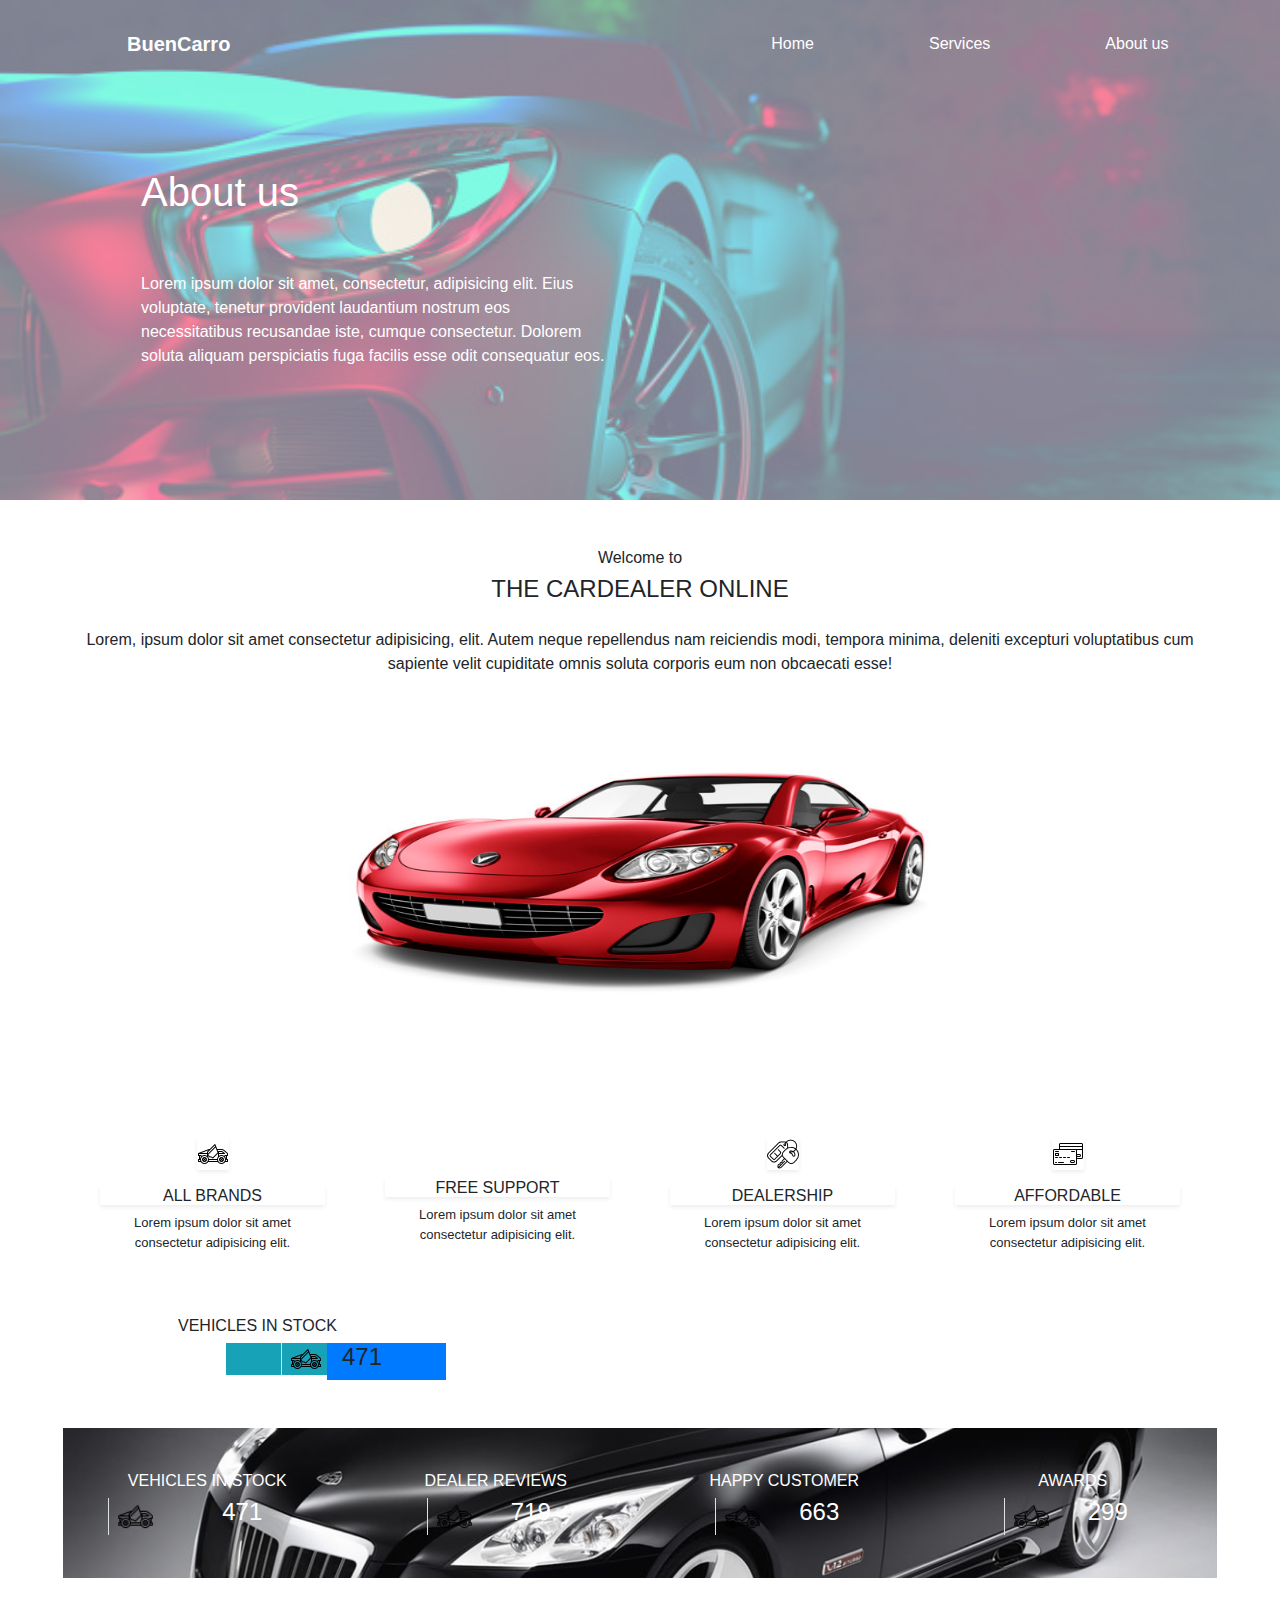
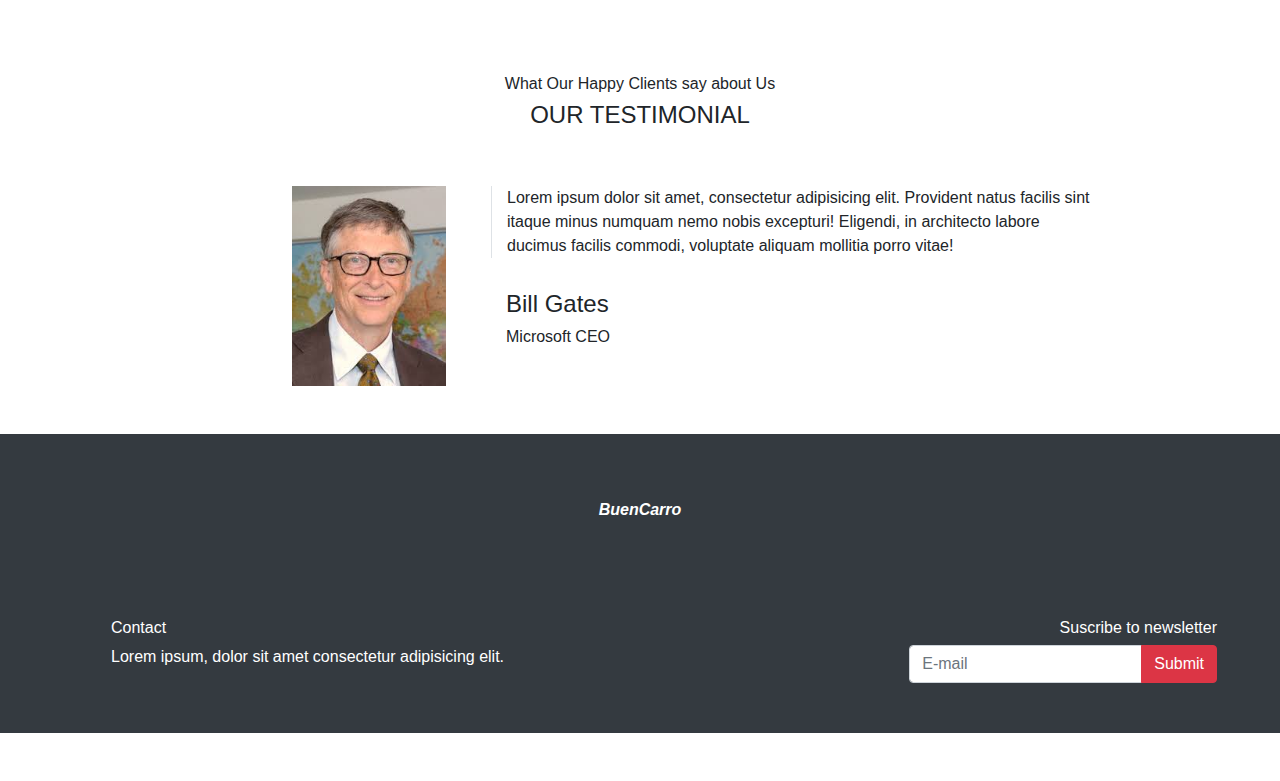
==== index.html @ 88c49806 "maquetando templates" ====
<!DOCTYPE html>
<html lang="en">
<head>
	<meta charset="UTF-8">
	<meta name="viewport" content="width=device-width, initial-scale=1.0">
	<meta http-equiv="X-UA-Compatible" content="ie=edge" />
	<link type="text/css" rel="stylesheet" href="css/bootstrap.min.css" />
	<link rel="stylesheet" href="css/styles.css" />
	<title>BuenCarro</title>
</head>
<body>

	<!-- HEADER -->

	<div class="container-fluid pt-3" id="head">
      <!--  NAVBAR -->
	<div class="navbar navbar-dark navbar-expand-md">
		<div class="container-fluid justify-content-start mx-5 px-5">
			<a href="#" class="navbar-brand ">
             <strong>BuenCarro</strong>
            </a>
		</div>
        <div  id="navbarItems"  class="container-fluid justify-content-around" >       	
        	<a  href="#" class="navbar-brand font-weight-light">
              Home
            </a>
            <a href="Services.html" class="navbar-brand font-weight-light">
              Services
            </a>
            <a href="#" class="navbar-brand font-weight-light">
              About us
            </a>
        </div>
	</div>
	 <!--  ABOUT US -->
     <div class="row mx-5 px-5 pt-5 ">
     	<div class="col col-12 col-lg-6" id="about">
     		<div class="container  pt-5 mx-0">
               <h1>About us</h1>
            </div>
     		   <div class="container pt-5">
     		   	<p>
     		Lorem ipsum dolor sit amet, consectetur, adipisicing elit. Eius voluptate, tenetur provident laudantium nostrum eos necessitatibus recusandae iste, cumque consectetur. Dolorem soluta aliquam perspiciatis fuga facilis esse odit consequatur eos.	
     		    </p>
     		   </div>
     	</div>
     </div>
     
	</div>
  
  
  <!-- SECTION 1 -->
  
	<div class="container-fluid   justify-content-center pt-5">
		<div class="container d-flex	justify-content-center">
			<h6>Welcome to</h6>
			
		</div>
		<div class="container d-flex	justify-content-center">
			<h4>THE CARDEALER ONLINE</h4>
		</div>
		<div class="container pt-3">
			<p class="text-center" >Lorem, ipsum dolor sit amet consectetur adipisicing, elit. Autem neque repellendus nam reiciendis modi, tempora minima, deleniti excepturi voluptatibus cum sapiente velit cupiditate omnis soluta corporis eum non obcaecati esse!</p>
		</div>
		<div class="container-fluid d-flex justify-content-center">
			<img class="img-fluid pt-5" src="assets/img/red_car.jpg" alt="" id="carImg">
		</div>
		
	</div>
	<section  id="section1"  class="container pt-5 my-4">
      <div class="row  mt-4 ">
        <div class="col-12 col-md-3 text-center">
          <div class="container">
            <div class="row justify-content-center ">
              <div class="col-12 ">
                <img
                  src="assets/img/car_icon.png"
                  class="img-fluid shadow-sm "
                  alt=""
                />
              </div>
            </div>
          </div>
          <div  class="container text-center pt-3 ">
            <div class="container shadow-sm">
            	<h6>ALL BRANDS</h6>
            </div>
            <div class="container">
            	<p class="font-weight-light">Lorem ipsum dolor sit amet consectetur adipisicing elit.</p>
            </div>
          </div>
        </div>
        <div class="col-12 col-md-3 text-center">
          <div class="container">
            <div class="row justify-content-center ">
              <div class="col">
                <img
                  src="assets/img/globo.png"
                  class="img-fluid shadow-sm "
                  alt=""
                />
              </div>
            </div>
          </div>
          <div class="container text-center pt-3 ">
            <div class="container shadow-sm">
            	<h6>FREE SUPPORT</h6>
            </div>
            <div class="container">
            	<p  class="font-weight-light">Lorem ipsum dolor sit amet consectetur adipisicing elit.</p>
            </div>
          </div>
        </div>
        <div class="col-12 col-md-3 text-center ">
          <div class="container">
            <div class="row justify-content-center ">
              <div class="col">
                <img
                  src="assets/img/car_key.png"
                  class="img-fluid shadow-sm "
                  alt=""
                />
              </div>
            </div>
          </div>
          <div class="container text-center pt-3 ">
            <div class="container shadow-sm">
            	<h6>DEALERSHIP</h6>
            </div>
            <div class="container">
            	<p  class="font-weight-light">Lorem ipsum dolor sit amet consectetur adipisicing elit.</p>
            </div>
          </div>
        </div>
        <div class="col-12 col-md-3 text-center">
          <div class="container">
            <div class="row justify-content-center ">
              <div class="col">
                <img
                  src="assets/img/credit_card.png"
                  class="img-fluid shadow-sm "
                  alt=""
                />
              </div>
            </div>
          </div>
          <div class="container text-center pt-3 ">
            <div class="container shadow-sm">
            	<h6>AFFORDABLE</h6>
            </div>
            <div class="container">
            	<p  class="font-weight-light">Lorem ipsum dolor sit amet consectetur adipisicing elit.</p>
            </div>
          </div>
        </div>
      </div>
    </section>
<div class="container">
  <section class="container">
    <div class="row mx-5 my-5 align-items-center">
      <div class="col col-12 col-md-4 col-lg-4 col-xl-4">
        <div class="container  ">
          <h6>VEHICLES IN STOCK</h6>
         <div class="row">
           <div class="col col-12 col-md-6 col-lg-6 col-xl-6">
              <div class="container bg-info d-flex justify-content-end mx-5 text-center">
               <img class="border-left px-2" src="assets/img/car_icon.png" alt="">
             </div>
           </div>
           <div class="col col-12 col-md-6 col-lg-6 col-xl-6 d-flex justify-content-start">
             <div class="container-fluid d-flex justify-content-start bg-primary">
               <h4>471</h4>
             </div>
           </div>
         </div>
        </div>
      </div>
      <div class="col"></div>
      <div class="col"></div>
      <div class="col"></div>
    </div>
  </section>
</div>

    <div  class="container-fluid text-center" >
    	<div  class="row mx-5 my-5 align-items-center" id="section2">
    		<div class="col col-12 col-md-3">
    			<div class="container">
    			<h6>VEHICLES IN STOCK</h6>
    			</div>
    			<div class="row  ">
    				<div class="col col-12 col-md-6 d-flex justify-content-end  justify-content-sm-center">
    					<img class="border-left px-2" src="assets/img/car_icon.png" alt="">
    				</div>
    				<div class="col col-12 col-md-6 d-flex justify-content-start">
    					<h4>471</h4>
    				</div>
    			</div>
    		</div>
    		<div class="col col-12 col-md-3">	<div class="container">
    			<h6>DEALER REVIEWS</h6>
    			</div>
    			<div class="row  ">
    				<div class="col col-12 col-md-6 d-flex justify-content-end  ">
    					<img class="border-left px-2" src="assets/img/car_icon.png" alt="">
    				</div>
    				<div class="col col-12 col-md-6 d-flex justify-content-start">
    					<h4>719</h4>
    				</div>
    			</div></div>
    		<div class="col col-12 col-md-3">	<div class="container">
    			<h6>HAPPY CUSTOMER</h6>
    			</div>
    			<div class="row  ">
    				<div class="col col-12 col-md-6 d-flex justify-content-end  ">
    					<img class="border-left px-2" src="assets/img/car_icon.png" alt="">
    				</div>
    				<div class="col col-12 col-md-6 d-flex justify-content-start">
    					<h4>663</h4>
    				</div>
    			</div></div>
    		<div class="col col-12 col-md-3">	<div class="container">
    			<h6>AWARDS</h6>
    			</div>
    			<div class="row  ">
    				<div class="col col-12 col-md-6 d-flex justify-content-end  ">
    					<img class="border-left px-2" src="assets/img/car_icon.png" alt="">
    				</div>
    				<div class="col col-12 col-md-6 d-flex justify-content-start">
    					<h4>299</h4>
    				</div>
    			</div>
        </div>
    	</div>
    </div>
    <div>
      <div  class="container-fluid   justify-content-center pt-5" >
        <div class="container d-flex  justify-content-center">
      <h6>What Our Happy Clients say about Us</h6>
      
    </div>
    <div class="container">
      <section class="container">
          <div class="container d-flex  justify-content-center">
              <h4>OUR TESTIMONIAL</h4>
            </div>
         <div  class="row py-5 mx-5 ">
            <div id="Testimonial" class="col col-12 col-md-4 col-lg-4 col-xl-4 ">
              <div class="container d-flex justify-content-end">
                <img src="./assets/img/Bill.jpg" alt="">
              </div>
            </div>
          <div class="col col-12 col-md-8 col-lg-8 col-xl-8 ">
             <div class="container font-weight-light border-left "  >
              <p>Lorem ipsum dolor sit amet, consectetur adipisicing elit. Provident natus facilis sint itaque minus numquam nemo nobis excepturi! Eligendi, in architecto labore ducimus facilis commodi, voluptate aliquam mollitia porro vitae!</p>
              </div>
              <div class="container pt-3">
                <h4>Bill Gates</h4>
              </div>
              <div class="container">
                <h6>Microsoft CEO</h6>
              </div>
            </div>
          </div>
      </section>
      
          
          
        </div>
      </div>
    </div>
  <!--   FOOTER -->
	 <footer class="foot bg-dark text-center  text-white mb-5 pb-5">
      <div class="container-fluid pt-5">
         <div class="container text-left text-sm-center pt-3 pb-5 mb-5">
        <strong class="font-italic ">BuenCarro</strong>
      </div>
      <div class="row  ">
        <div class="col col-12 col-md-6 col-lg-6 col-xl-6 ">
          <div class="text-left px-5 mx-5 "  >
            <h6>Contact</h6>
          </div>
          <div  class="text-left px-5 mx-5" >
           <p class="font-weight-light">Lorem ipsum, dolor sit amet consectetur adipisicing elit.</p>
          </div>
        </div>
        <div class="col col-12 col-md-6 col-lg-6 col-xl-6">
          <div class="container-fluid d-flex justify-content-end text-center mr-5 pr-5"  >
            <h6>Suscribe to newsletter</h6>
          </div>
          <div class="container-fluid  d-flex justify-content-end mr-5 pr-5" >
            <form class="form-inline my-2 my-lg-0">
              <div class="input-group">
                <input type="e-mail" class="form-control" placeholder="E-mail" aria-describedby="button-addon4">
              <div class="input-group-append" id="button-addon4">
                <button class="btn btn-danger" type="button">Submit</button>
              </div>
             </div>
        </form>
       </div>
        </div>
      </div> 

      </div>
    </footer>
</body>
<script src="js/jquery-3.4.1.min.js"></script>
  <script src="js/popper.min.js"></script>
  <script src="js/bootstrap.min.js"></script>
</html>
---- css/styles.css ----
#head{
  height: 500px;
    background-image: url('../assets/img/misterious_car.jpg');
    background-repeat: no-repeat;
    background-size: 100%;
    opacity: 0.5;
   /* background-attachment: fixed;*/
/* background: #FF416C; 
 background: -webkit-linear-gradient(to right, #FF4B2B, #FF416C);  
 background: linear-gradient(to right, #FF4B2B, #FF416C);*/
}
#navbarItems a{
	font-size: medium;


}
#about{

	color: white;
}
#carImg{

	height: 350px;
	width: 60%;


}
#carImg: hover{
	filter: opacity(1.5);
}
#section1 p{

font-size: small;
	
}
#section2{
	
	background-image: url('../assets/img/car.jpg');
  /*  background-repeat: no-repeat;*/
    background-size: 100%;
    background-position:center;
    height: 150px;
}
#section2 h6{

	color: white;
}
#section2 h4{

	color: white;
}
#Testimonial img{
    height: 200px;
}
#card{

	height: 100px;

}
#servSection{
	background: #FBF5EF;
}
#bocadillo{


	height: 70px

    
}
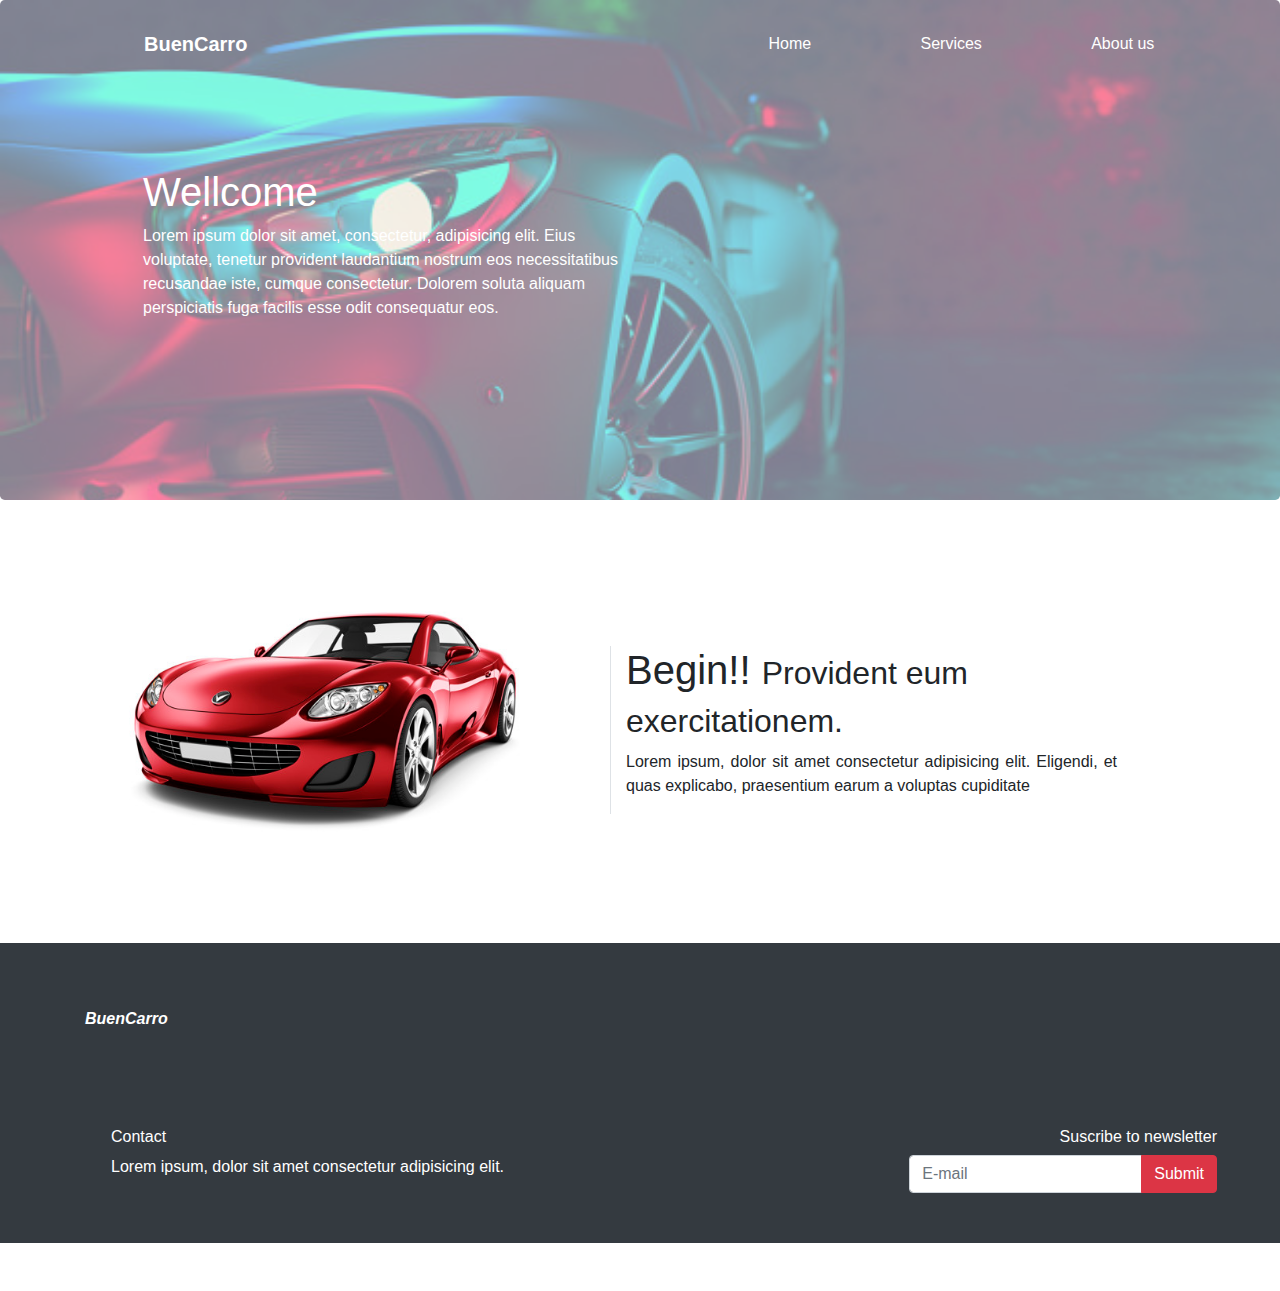
==== commit 3aa88971: "Templates estaticos" ====
--- a/index.html
+++ b/index.html
@@ -1,278 +1,80 @@
-<!DOCTYPE html>
-<html lang="en">
-<head>
-	<meta charset="UTF-8">
-	<meta name="viewport" content="width=device-width, initial-scale=1.0">
-	<meta http-equiv="X-UA-Compatible" content="ie=edge" />
-	<link type="text/css" rel="stylesheet" href="css/bootstrap.min.css" />
-	<link rel="stylesheet" href="css/styles.css" />
-	<title>BuenCarro</title>
+	<!DOCTYPE html>
+    <html lang="en">
+    <head>
+    <meta charset="UTF-8">
+    <meta name="viewport" content="width=device-width, initial-scale=1.0">
+    <meta http-equiv="X-UA-Compatible" content="ie=edge" />
+    <link type="text/css" rel="stylesheet" href="css/bootstrap.min.css" />
+    <link rel="stylesheet" href="css/styles.css" />
+    <title>BuenCarro</title>
 </head>
-<body>
-
-	<!-- HEADER -->
-
-	<div class="container-fluid pt-3" id="head">
+    <body>
+        <div class="jumbotron pt-3" id="head">
       <!--  NAVBAR -->
-	<div class="navbar navbar-dark navbar-expand-md">
-		<div class="container-fluid justify-content-start mx-5 px-5">
-			<a href="#" class="navbar-brand ">
+    <div class="navbar navbar-dark navbar-expand-md">
+        <div class="container-fluid justify-content-start mx-5 px-5">
+            <a href="/index" class="navbar-brand ">
              <strong>BuenCarro</strong>
             </a>
-		</div>
-        <div  id="navbarItems"  class="container-fluid justify-content-around" >       	
-        	<a  href="#" class="navbar-brand font-weight-light">
+        </div>
+        <div  id="navbarItems"  class="container-fluid justify-content-around" >        
+            <a  href="index.html" class="navbar-brand font-weight-light">
               Home
             </a>
             <a href="Services.html" class="navbar-brand font-weight-light">
               Services
             </a>
-            <a href="#" class="navbar-brand font-weight-light">
+            <a href="about.html" class="navbar-brand font-weight-light">
               About us
             </a>
         </div>
-	</div>
-	 <!--  ABOUT US -->
-     <div class="row mx-5 px-5 pt-5 ">
-     	<div class="col col-12 col-lg-6" id="about">
-     		<div class="container  pt-5 mx-0">
-               <h1>About us</h1>
+    </div>
+     <!--  ABOUT US -->
+    
+       <section class="container pt-5 mx-5 px-5 justify-content-start">
+             <div class="row ">
+                <div class="col col-12 col-md-6 col-lg-6 col-xl-6" id="about">
+                    <div class="container  pt-5 mx-0">
+                       <h1>Wellcome</h1>
+                       
+                    </div>
+                    <div class="container ">
+                                <p>
+                            Lorem ipsum dolor sit amet, consectetur, adipisicing elit. Eius voluptate, tenetur provident laudantium nostrum eos necessitatibus recusandae iste, cumque consectetur. Dolorem soluta aliquam perspiciatis fuga facilis esse odit consequatur eos. 
+                                </p>
+                    </div>
+                    
+               </div>
             </div>
-     		   <div class="container pt-5">
-     		   	<p>
-     		Lorem ipsum dolor sit amet, consectetur, adipisicing elit. Eius voluptate, tenetur provident laudantium nostrum eos necessitatibus recusandae iste, cumque consectetur. Dolorem soluta aliquam perspiciatis fuga facilis esse odit consequatur eos.	
-     		    </p>
-     		   </div>
-     	</div>
-     </div>
-     
-	</div>
-  
-  
-  <!-- SECTION 1 -->
-  
-	<div class="container-fluid   justify-content-center pt-5">
-		<div class="container d-flex	justify-content-center">
-			<h6>Welcome to</h6>
-			
-		</div>
-		<div class="container d-flex	justify-content-center">
-			<h4>THE CARDEALER ONLINE</h4>
-		</div>
-		<div class="container pt-3">
-			<p class="text-center" >Lorem, ipsum dolor sit amet consectetur adipisicing, elit. Autem neque repellendus nam reiciendis modi, tempora minima, deleniti excepturi voluptatibus cum sapiente velit cupiditate omnis soluta corporis eum non obcaecati esse!</p>
-		</div>
-		<div class="container-fluid d-flex justify-content-center">
-			<img class="img-fluid pt-5" src="assets/img/red_car.jpg" alt="" id="carImg">
-		</div>
-		
-	</div>
-	<section  id="section1"  class="container pt-5 my-4">
-      <div class="row  mt-4 ">
-        <div class="col-12 col-md-3 text-center">
-          <div class="container">
-            <div class="row justify-content-center ">
-              <div class="col-12 ">
-                <img
-                  src="assets/img/car_icon.png"
-                  class="img-fluid shadow-sm "
-                  alt=""
-                />
-              </div>
-            </div>
-          </div>
-          <div  class="container text-center pt-3 ">
-            <div class="container shadow-sm">
-            	<h6>ALL BRANDS</h6>
-            </div>
-            <div class="container">
-            	<p class="font-weight-light">Lorem ipsum dolor sit amet consectetur adipisicing elit.</p>
-            </div>
-          </div>
+       </section>      
+    </div>
+    <!-- .::SECTION ::. -->
+    <section class="container m-3 ">
+      <div class="row">
+        <div class="col-12 col-md-6 ">
+          <img
+            src="assets/img/red_car.jpg"
+            alt="imagen1"
+            class=" img-fluid m-4 p-4 rounded-circle "
+          />
         </div>
-        <div class="col-12 col-md-3 text-center">
-          <div class="container">
-            <div class="row justify-content-center ">
-              <div class="col">
-                <img
-                  src="assets/img/globo.png"
-                  class="img-fluid shadow-sm "
-                  alt=""
-                />
-              </div>
-            </div>
-          </div>
-          <div class="container text-center pt-3 ">
-            <div class="container shadow-sm">
-            	<h6>FREE SUPPORT</h6>
-            </div>
-            <div class="container">
-            	<p  class="font-weight-light">Lorem ipsum dolor sit amet consectetur adipisicing elit.</p>
-            </div>
-          </div>
-        </div>
-        <div class="col-12 col-md-3 text-center ">
-          <div class="container">
-            <div class="row justify-content-center ">
-              <div class="col">
-                <img
-                  src="assets/img/car_key.png"
-                  class="img-fluid shadow-sm "
-                  alt=""
-                />
-              </div>
-            </div>
-          </div>
-          <div class="container text-center pt-3 ">
-            <div class="container shadow-sm">
-            	<h6>DEALERSHIP</h6>
-            </div>
-            <div class="container">
-            	<p  class="font-weight-light">Lorem ipsum dolor sit amet consectetur adipisicing elit.</p>
-            </div>
-          </div>
-        </div>
-        <div class="col-12 col-md-3 text-center">
-          <div class="container">
-            <div class="row justify-content-center ">
-              <div class="col">
-                <img
-                  src="assets/img/credit_card.png"
-                  class="img-fluid shadow-sm "
-                  alt=""
-                />
-              </div>
-            </div>
-          </div>
-          <div class="container text-center pt-3 ">
-            <div class="container shadow-sm">
-            	<h6>AFFORDABLE</h6>
-            </div>
-            <div class="container">
-            	<p  class="font-weight-light">Lorem ipsum dolor sit amet consectetur adipisicing elit.</p>
-            </div>
-          </div>
+        <div class="col-12 col-md-6 p-4 d-flex align-items-center ">
+          <article class="container border-left ">
+            <h1>Begin!! <small>Provident eum exercitationem.</small></h1>
+            <p class="text-justify">
+              Lorem ipsum, dolor sit amet consectetur adipisicing elit.
+              Eligendi, et quas explicabo, praesentium earum a voluptas
+              cupiditate 
+            </p>
+          </article>
         </div>
       </div>
     </section>
-<div class="container">
-  <section class="container">
-    <div class="row mx-5 my-5 align-items-center">
-      <div class="col col-12 col-md-4 col-lg-4 col-xl-4">
-        <div class="container  ">
-          <h6>VEHICLES IN STOCK</h6>
-         <div class="row">
-           <div class="col col-12 col-md-6 col-lg-6 col-xl-6">
-              <div class="container bg-info d-flex justify-content-end mx-5 text-center">
-               <img class="border-left px-2" src="assets/img/car_icon.png" alt="">
-             </div>
-           </div>
-           <div class="col col-12 col-md-6 col-lg-6 col-xl-6 d-flex justify-content-start">
-             <div class="container-fluid d-flex justify-content-start bg-primary">
-               <h4>471</h4>
-             </div>
-           </div>
-         </div>
-        </div>
-      </div>
-      <div class="col"></div>
-      <div class="col"></div>
-      <div class="col"></div>
-    </div>
-  </section>
-</div>
 
-    <div  class="container-fluid text-center" >
-    	<div  class="row mx-5 my-5 align-items-center" id="section2">
-    		<div class="col col-12 col-md-3">
-    			<div class="container">
-    			<h6>VEHICLES IN STOCK</h6>
-    			</div>
-    			<div class="row  ">
-    				<div class="col col-12 col-md-6 d-flex justify-content-end  justify-content-sm-center">
-    					<img class="border-left px-2" src="assets/img/car_icon.png" alt="">
-    				</div>
-    				<div class="col col-12 col-md-6 d-flex justify-content-start">
-    					<h4>471</h4>
-    				</div>
-    			</div>
-    		</div>
-    		<div class="col col-12 col-md-3">	<div class="container">
-    			<h6>DEALER REVIEWS</h6>
-    			</div>
-    			<div class="row  ">
-    				<div class="col col-12 col-md-6 d-flex justify-content-end  ">
-    					<img class="border-left px-2" src="assets/img/car_icon.png" alt="">
-    				</div>
-    				<div class="col col-12 col-md-6 d-flex justify-content-start">
-    					<h4>719</h4>
-    				</div>
-    			</div></div>
-    		<div class="col col-12 col-md-3">	<div class="container">
-    			<h6>HAPPY CUSTOMER</h6>
-    			</div>
-    			<div class="row  ">
-    				<div class="col col-12 col-md-6 d-flex justify-content-end  ">
-    					<img class="border-left px-2" src="assets/img/car_icon.png" alt="">
-    				</div>
-    				<div class="col col-12 col-md-6 d-flex justify-content-start">
-    					<h4>663</h4>
-    				</div>
-    			</div></div>
-    		<div class="col col-12 col-md-3">	<div class="container">
-    			<h6>AWARDS</h6>
-    			</div>
-    			<div class="row  ">
-    				<div class="col col-12 col-md-6 d-flex justify-content-end  ">
-    					<img class="border-left px-2" src="assets/img/car_icon.png" alt="">
-    				</div>
-    				<div class="col col-12 col-md-6 d-flex justify-content-start">
-    					<h4>299</h4>
-    				</div>
-    			</div>
-        </div>
-    	</div>
-    </div>
-    <div>
-      <div  class="container-fluid   justify-content-center pt-5" >
-        <div class="container d-flex  justify-content-center">
-      <h6>What Our Happy Clients say about Us</h6>
-      
-    </div>
-    <div class="container">
-      <section class="container">
-          <div class="container d-flex  justify-content-center">
-              <h4>OUR TESTIMONIAL</h4>
-            </div>
-         <div  class="row py-5 mx-5 ">
-            <div id="Testimonial" class="col col-12 col-md-4 col-lg-4 col-xl-4 ">
-              <div class="container d-flex justify-content-end">
-                <img src="./assets/img/Bill.jpg" alt="">
-              </div>
-            </div>
-          <div class="col col-12 col-md-8 col-lg-8 col-xl-8 ">
-             <div class="container font-weight-light border-left "  >
-              <p>Lorem ipsum dolor sit amet, consectetur adipisicing elit. Provident natus facilis sint itaque minus numquam nemo nobis excepturi! Eligendi, in architecto labore ducimus facilis commodi, voluptate aliquam mollitia porro vitae!</p>
-              </div>
-              <div class="container pt-3">
-                <h4>Bill Gates</h4>
-              </div>
-              <div class="container">
-                <h6>Microsoft CEO</h6>
-              </div>
-            </div>
-          </div>
-      </section>
-      
-          
-          
-        </div>
-      </div>
-    </div>
-  <!--   FOOTER -->
-	 <footer class="foot bg-dark text-center  text-white mb-5 pb-5">
+   <!--   FOOTER -->
+    <footer class="foot bg-dark text-center  text-white mb-5 pb-5">
       <div class="container-fluid pt-5">
-         <div class="container text-left text-sm-center pt-3 pb-5 mb-5">
+         <div class="container text-left  pt-3 pb-5 mb-5">
         <strong class="font-italic ">BuenCarro</strong>
       </div>
       <div class="row  ">
@@ -300,11 +102,10 @@
        </div>
         </div>
       </div> 
-
       </div>
     </footer>
-</body>
-<script src="js/jquery-3.4.1.min.js"></script>
-  <script src="js/popper.min.js"></script>
-  <script src="js/bootstrap.min.js"></script>
-</html>+    </body>
+    <script src="js/jquery-3.4.1.min.js"></script>
+    <script src="js/popper.min.js"></script>
+    <script src="js/bootstrap.min.js"></script>
+    </html>